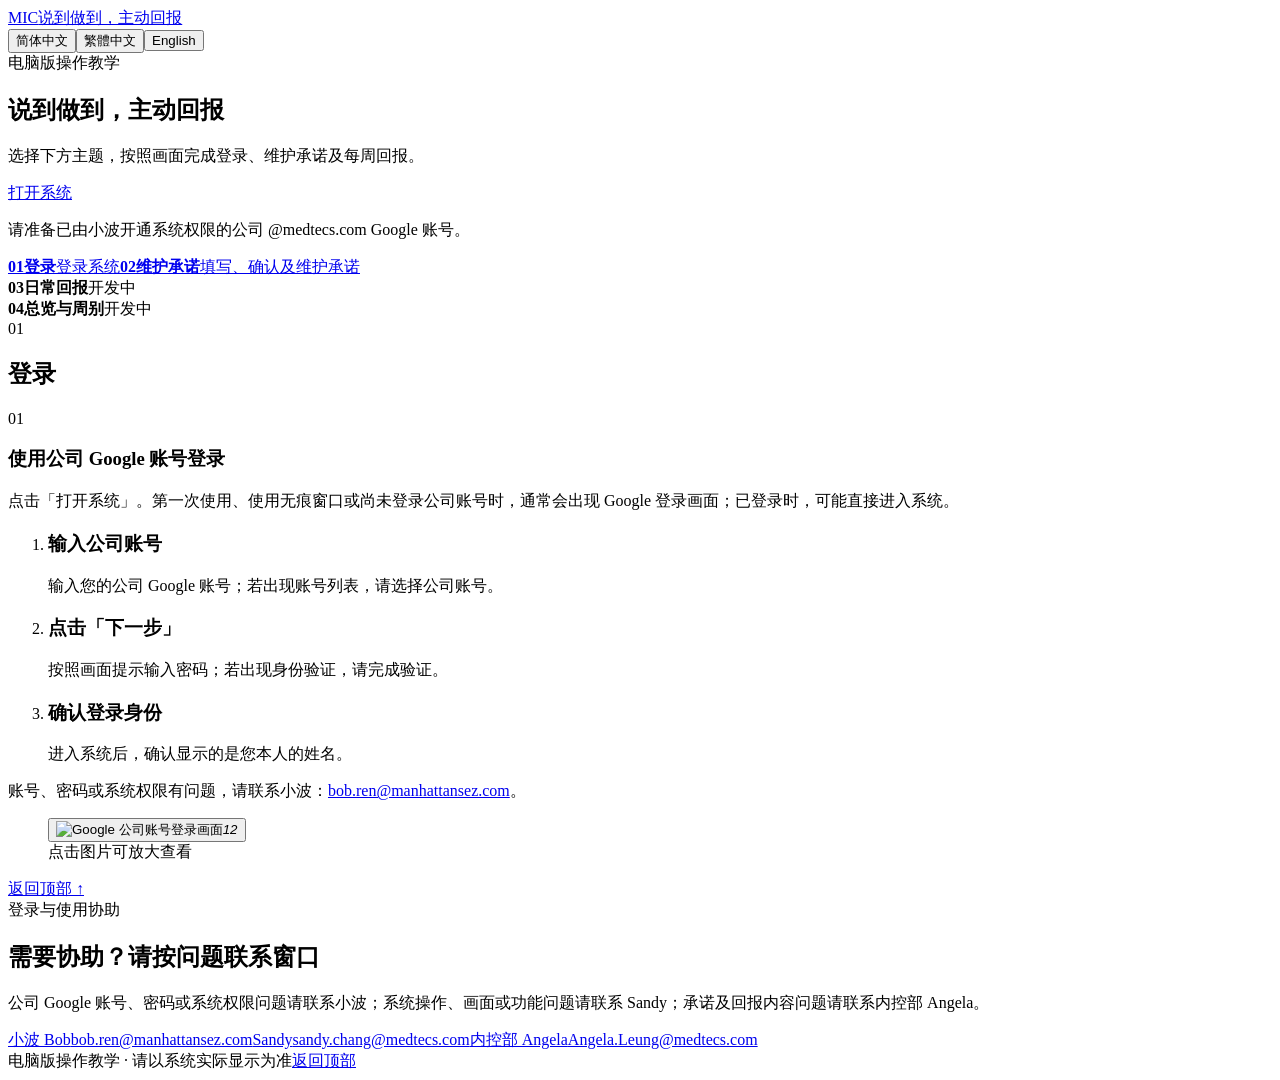
==== index.html @ c00a2375 "Default guide to Simplified Chinese and prioritize language selector" ====
<!doctype html>
<html lang="zh-Hans">
<head>
  <meta charset="utf-8"><meta name="viewport" content="width=device-width,initial-scale=1">
  <title>說到做到，主動回報｜電腦版操作教學</title>
  <meta name="description" content="登入、填寫與確認主管承諾的電腦版操作教學。">
  <link rel="icon" type="image/svg+xml" href="data:image/svg+xml,%3Csvg xmlns='http://www.w3.org/2000/svg' viewBox='0 0 32 32'%3E%3Crect width='32' height='32' rx='7' fill='%23b82032'/%3E%3Cpath d='m8 16 5 5 11-11' fill='none' stroke='white' stroke-width='3'/%3E%3C/svg%3E">
  <link rel="stylesheet" href="style.css?v=12"><script src="guide.js?v=20261030-default-hans" defer></script>
</head>
<body id="top" data-page="0" data-environment="production">
  <header class="topbar"><div class="top-inner"><a href="#top" class="brand"><span class="mic">MIC</span><span data-i="brand">說到做到，主動回報</span></a><nav class="languages" aria-label="Language"><button data-lang="zh-Hans" aria-pressed="true">简体中文</button><button data-lang="zh-Hant" aria-pressed="false">繁體中文</button><button data-lang="en" aria-pressed="false">English</button></nav></div></header>
  <main>
    <section class="intro"><span class="eyebrow" data-i="eyebrow"></span><h1 data-i="title"></h1><p class="lead" data-i="lead"></p><a class="primary system-link" target="_blank" rel="noopener" data-i="open"></a><p class="prereq" data-i="prereq"></p></section>
    <nav class="steps-nav" aria-label="教學步驟"></nav>
    <div id="sections"></div>
    <section class="help" id="help"><span class="eyebrow" data-i="helpLabel"></span><h2 data-i="helpTitle"></h2><p data-i="helpText"></p><div class="contact-list"><a class="contact" href="mailto:bob.ren@manhattansez.com"><span data-i="contactName"></span><span>bob.ren@manhattansez.com</span></a><a class="contact" href="mailto:sandy.chang@medtecs.com"><span data-i="systemContactName"></span><span>sandy.chang@medtecs.com</span></a><a class="contact" href="mailto:Angela.Leung@medtecs.com"><span data-i="contentContactName"></span><span>Angela.Leung@medtecs.com</span></a></div></section>
    <footer><span data-i="footer"></span><a href="#top" data-i="back"></a></footer>
  </main>
  <dialog id="zoom" aria-labelledby="zoom-caption"><div class="zoom-toolbar"><span id="zoom-caption"></span><button id="close-zoom" type="button"></button></div><div id="zoom-content"></div></dialog>
</body></html>
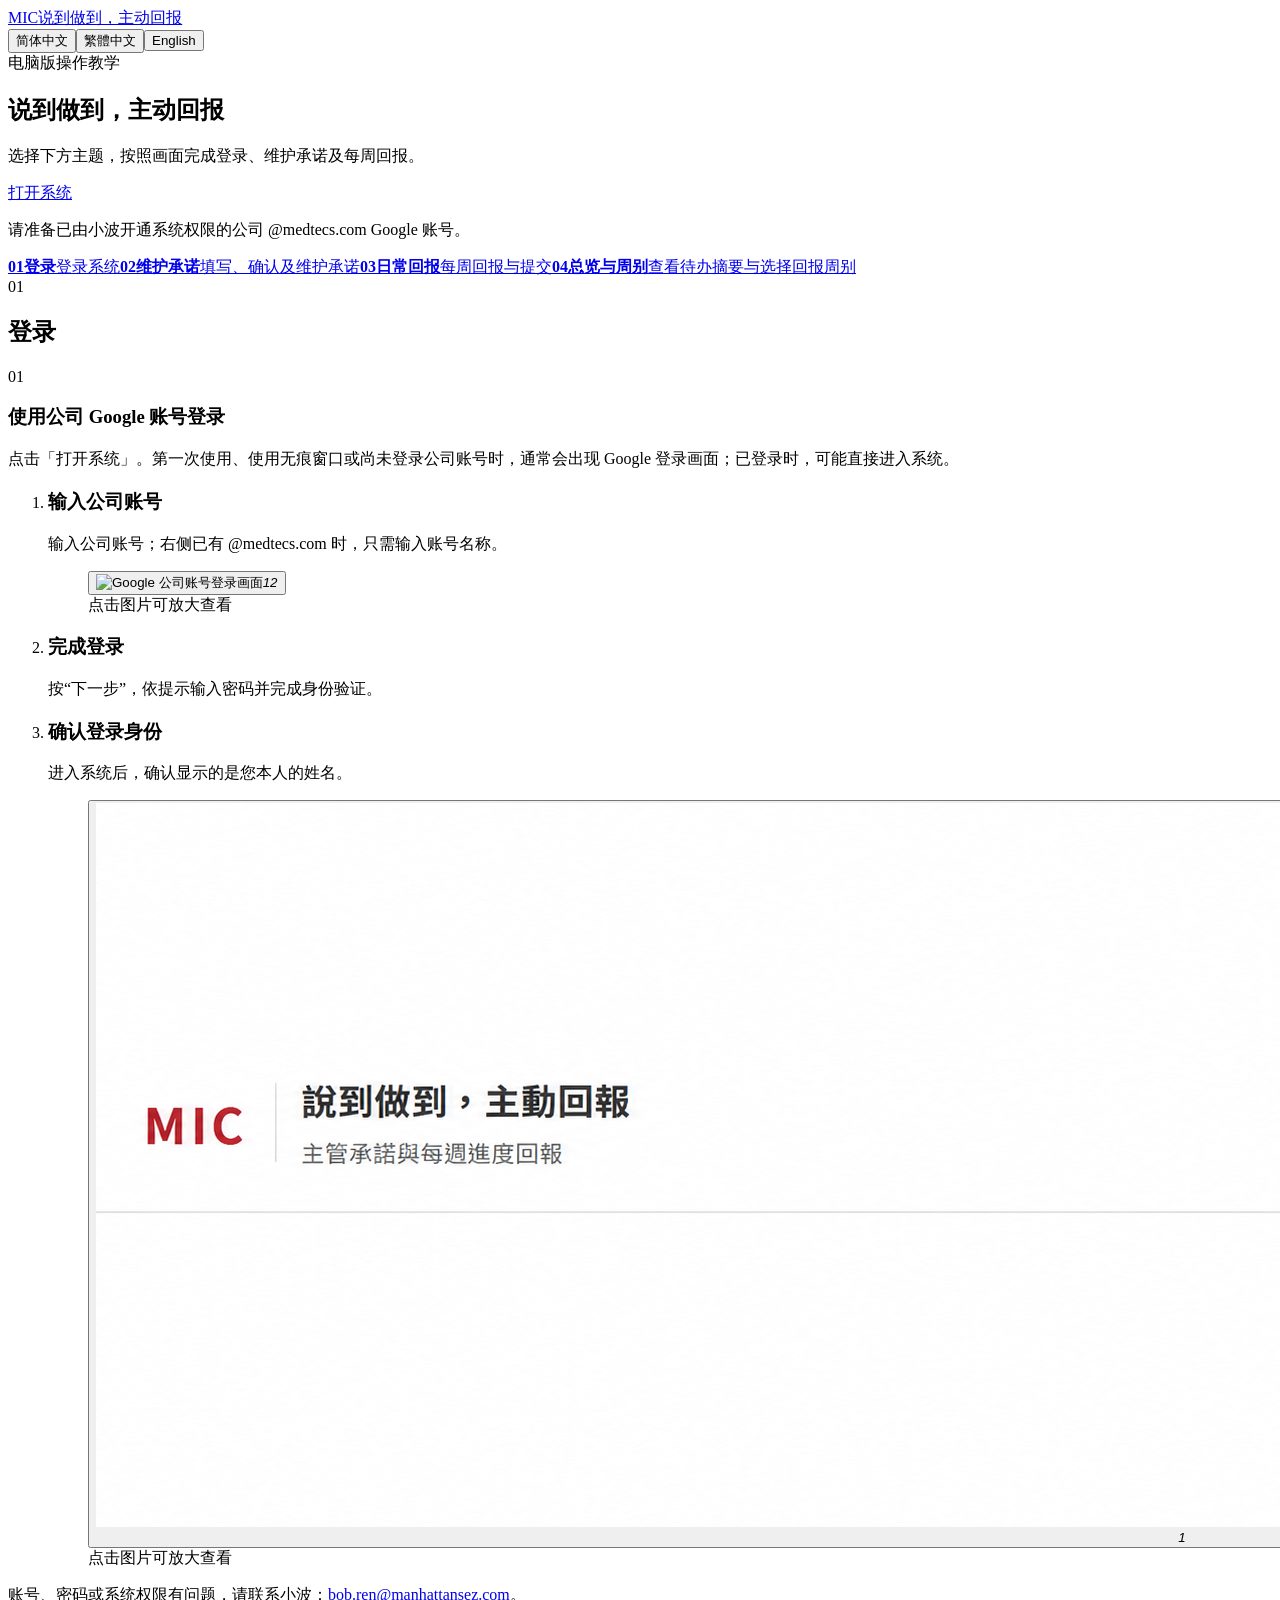
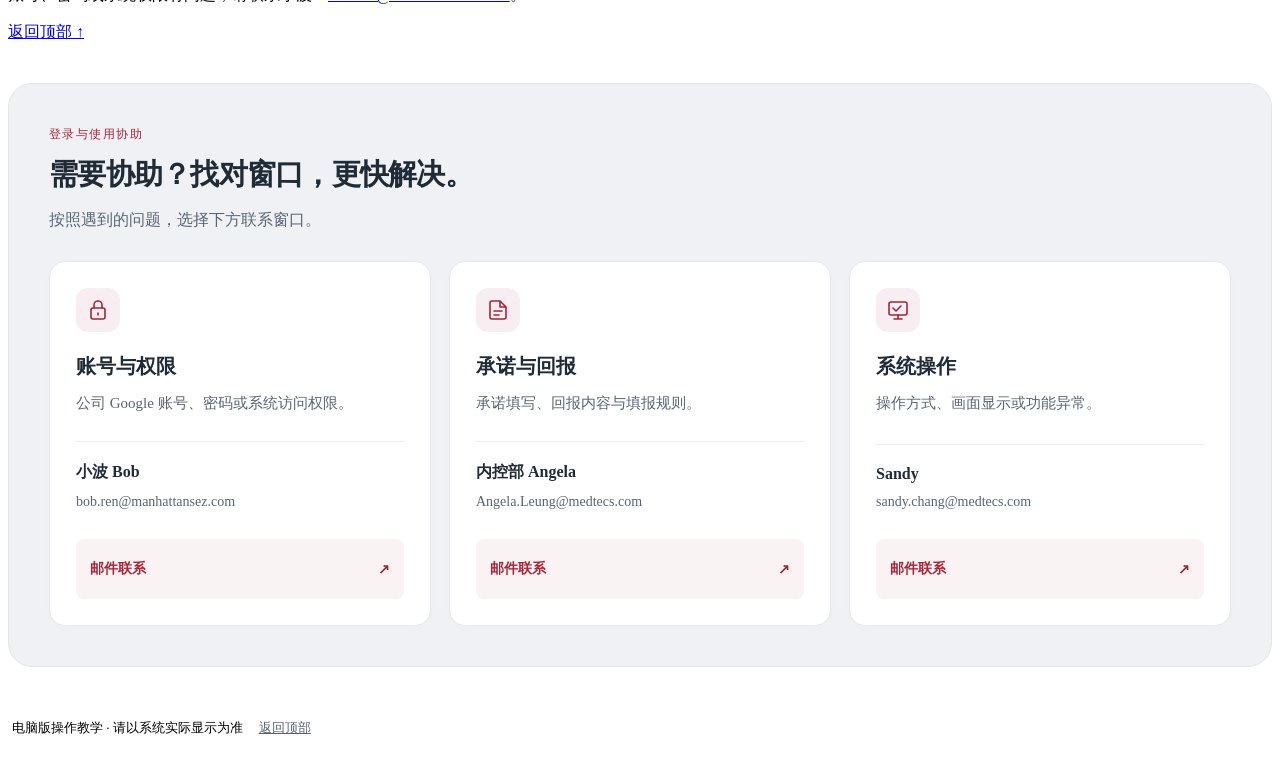
==== commit 99961c54: "Publish current four-topic guide and interactive response lesson to production" ====
--- a/index.html
+++ b/index.html
@@ -5,15 +5,17 @@
   <title>說到做到，主動回報｜電腦版操作教學</title>
   <meta name="description" content="登入、填寫與確認主管承諾的電腦版操作教學。">
   <link rel="icon" type="image/svg+xml" href="data:image/svg+xml,%3Csvg xmlns='http://www.w3.org/2000/svg' viewBox='0 0 32 32'%3E%3Crect width='32' height='32' rx='7' fill='%23b82032'/%3E%3Cpath d='m8 16 5 5 11-11' fill='none' stroke='white' stroke-width='3'/%3E%3C/svg%3E">
-  <link rel="stylesheet" href="style.css?v=12"><script src="guide.js?v=20261030-default-hans" defer></script>
+  <link rel="stylesheet" href="style.css?v=12"><script src="guide.js?v=20261030-default-hans" defer></script>
+  
+<link rel="stylesheet" href="support-cards.css?v=20261021">
 </head>
 <body id="top" data-page="0" data-environment="production">
-  <header class="topbar"><div class="top-inner"><a href="#top" class="brand"><span class="mic">MIC</span><span data-i="brand">說到做到，主動回報</span></a><nav class="languages" aria-label="Language"><button data-lang="zh-Hans" aria-pressed="true">简体中文</button><button data-lang="zh-Hant" aria-pressed="false">繁體中文</button><button data-lang="en" aria-pressed="false">English</button></nav></div></header>
+  <header class="topbar"><div class="top-inner"><a href="#top" class="brand"><span class="mic">MIC</span><span data-i="brand">說到做到，主動回報</span></a><nav class="languages" aria-label="Language"><button data-lang="zh-Hans" aria-pressed="true">简体中文</button><button data-lang="zh-Hant" aria-pressed="false">繁體中文</button><button data-lang="en" aria-pressed="false">English</button></nav></div></header>
   <main>
     <section class="intro"><span class="eyebrow" data-i="eyebrow"></span><h1 data-i="title"></h1><p class="lead" data-i="lead"></p><a class="primary system-link" target="_blank" rel="noopener" data-i="open"></a><p class="prereq" data-i="prereq"></p></section>
     <nav class="steps-nav" aria-label="教學步驟"></nav>
     <div id="sections"></div>
-    <section class="help" id="help"><span class="eyebrow" data-i="helpLabel"></span><h2 data-i="helpTitle"></h2><p data-i="helpText"></p><div class="contact-list"><a class="contact" href="mailto:bob.ren@manhattansez.com"><span data-i="contactName"></span><span>bob.ren@manhattansez.com</span></a><a class="contact" href="mailto:sandy.chang@medtecs.com"><span data-i="systemContactName"></span><span>sandy.chang@medtecs.com</span></a><a class="contact" href="mailto:Angela.Leung@medtecs.com"><span data-i="contentContactName"></span><span>Angela.Leung@medtecs.com</span></a></div></section>
+    <section class="help support-section" id="help" aria-labelledby="support-title"><div class="support-heading"><span class="eyebrow" data-i="helpLabel"></span><h2 id="support-title" data-i="helpTitle"></h2><p data-i="helpText"></p></div><div class="support-grid"><article class="support-card"><div class="support-icon" aria-hidden="true"><svg viewBox="0 0 24 24" fill="none" stroke="currentColor" stroke-width="1.6" stroke-linecap="round" stroke-linejoin="round"><rect x="5" y="10" width="14" height="11" rx="2"/><path d="M8 10V7a4 4 0 0 1 8 0v3m-4 5v2"/></svg></div><h3 data-i="accountCategory"></h3><p class="support-summary" data-i="accountSummary"></p><div class="support-person"><strong data-i="contactName"></strong><a class="support-email" href="mailto:bob.ren@manhattansez.com">bob.ren@manhattansez.com</a></div><a class="support-action" href="mailto:bob.ren@manhattansez.com"><span data-i="contactAction"></span><span aria-hidden="true">↗</span></a></article><article class="support-card"><div class="support-icon" aria-hidden="true"><svg viewBox="0 0 24 24" fill="none" stroke="currentColor" stroke-width="1.6" stroke-linecap="round" stroke-linejoin="round"><path d="M14 3H6a2 2 0 0 0-2 2v14a2 2 0 0 0 2 2h12a2 2 0 0 0 2-2V9zM14 3v6h6M8 13h8m-8 4h5"/></svg></div><h3 data-i="contentCategory"></h3><p class="support-summary" data-i="contentSummary"></p><div class="support-person"><strong data-i="contentContactName"></strong><a class="support-email" href="mailto:Angela.Leung@medtecs.com">Angela.Leung@medtecs.com</a></div><a class="support-action" href="mailto:Angela.Leung@medtecs.com"><span data-i="contactAction"></span><span aria-hidden="true">↗</span></a></article><article class="support-card"><div class="support-icon" aria-hidden="true"><svg viewBox="0 0 24 24" fill="none" stroke="currentColor" stroke-width="1.6" stroke-linecap="round" stroke-linejoin="round"><rect x="3" y="4" width="18" height="13" rx="2"/><path d="M8 21h8m-4-4v4m-5-11 3 3 5-5"/></svg></div><h3 data-i="systemCategory"></h3><p class="support-summary" data-i="systemSummary"></p><div class="support-person"><strong data-i="systemContactName"></strong><a class="support-email" href="mailto:sandy.chang@medtecs.com">sandy.chang@medtecs.com</a></div><a class="support-action" href="mailto:sandy.chang@medtecs.com"><span data-i="contactAction"></span><span aria-hidden="true">↗</span></a></article></div></section>
     <footer><span data-i="footer"></span><a href="#top" data-i="back"></a></footer>
   </main>
   <dialog id="zoom" aria-labelledby="zoom-caption"><div class="zoom-toolbar"><span id="zoom-caption"></span><button id="close-zoom" type="button"></button></div><div id="zoom-content"></div></dialog>
--- a/support-cards.css
+++ b/support-cards.css
@@ -0,0 +1,45 @@
+.help.support-section {
+  --support-ink: #202b38;
+  --support-muted: #586575;
+  --support-accent: #a82439;
+  margin: 40px 0 32px;
+  padding: 40px;
+  border: 1px solid #e3e5e9;
+  border-radius: 24px;
+  background: #f0f1f4;
+  color: var(--support-ink);
+  scroll-margin-top: 100px;
+}
+.support-heading { margin-bottom: 28px; }
+.support-heading .eyebrow { font-size: 12px; letter-spacing: .12em; color: var(--support-accent); }
+.support-section .support-heading h2 { margin: 10px 0; font-size: clamp(24px, 2.3vw, 30px); line-height: 1.45; letter-spacing: -.025em; }
+.support-heading p { margin: 0; font-size: 16px; color: var(--support-muted); line-height: 1.7; }
+.support-grid { display: grid; grid-template-columns: repeat(3, minmax(0, 1fr)); gap: 18px; }
+.support-card { display: flex; flex-direction: column; min-width: 0; padding: 26px; background: #fff; border: 1px solid #e5e7eb; border-radius: 16px; box-shadow: 0 3px 10px #202b3803; }
+.support-icon { display: grid; place-items: center; width: 44px; height: 44px; border-radius: 12px; background: #f8edf0; color: var(--support-accent); margin-bottom: 20px; }
+.support-icon svg { width: 24px; height: 24px; }
+.support-card h3 { font-size: 20px; line-height: 1.4; margin: 0 0 10px; color: var(--support-ink); }
+.support-card .support-summary { font-size: 15px; line-height: 1.8; color: var(--support-muted); margin: 0 0 24px; }
+.support-person { margin-top: auto; padding-top: 20px; border-top: 1px solid #edf0f3; }
+.support-person strong { display: block; font-size: 16px; font-weight: 650; }
+.support-email { display: block; padding: 8px 0; color: var(--support-muted); text-decoration: none; font-size: 14px; line-height: 1.6; overflow-wrap: anywhere; min-height: 44px; box-sizing: border-box; }
+.support-action { display: flex; align-items: center; justify-content: space-between; min-height: 44px; margin-top: 12px; padding: 8px 14px; border-radius: 8px; background: #f9f3f4; color: var(--support-accent); text-decoration: none; font-size: 14px; font-weight: 650; transition: background .18s, color .18s; }
+.support-action:hover { background: var(--support-accent); color: #fff; }
+.support-email:hover { color: var(--support-accent); text-decoration: underline; }
+.support-section a:focus-visible { outline: 3px solid var(--support-accent); outline-offset: 4px; }
+.support-section + footer { align-items: center; font-size: 13px; padding: 20px 4px 28px; }
+.support-section + footer a { background: transparent; border: 0; padding: 10px 0 10px 16px; color: #586575; font-size: 13px; min-height: 44px; }
+@media (max-width: 1000px) {
+  .help.support-section { padding: 28px; }
+  .support-grid { gap: 12px; }
+  .support-card { padding: 20px; }
+}
+@media (max-width: 760px) {
+  .help.support-section { margin: 28px 0 20px; padding: 24px 16px; border-radius: 18px; }
+  .support-grid { grid-template-columns: 1fr; gap: 16px; }
+  .support-card { padding: 24px; }
+  .support-card .support-summary { margin-bottom: 20px; }
+  .support-section + footer { align-items: flex-start; }
+  .support-section + footer a { padding-left: 0; }
+}
+@media (prefers-reduced-motion: reduce) { .support-action { transition: none; } }
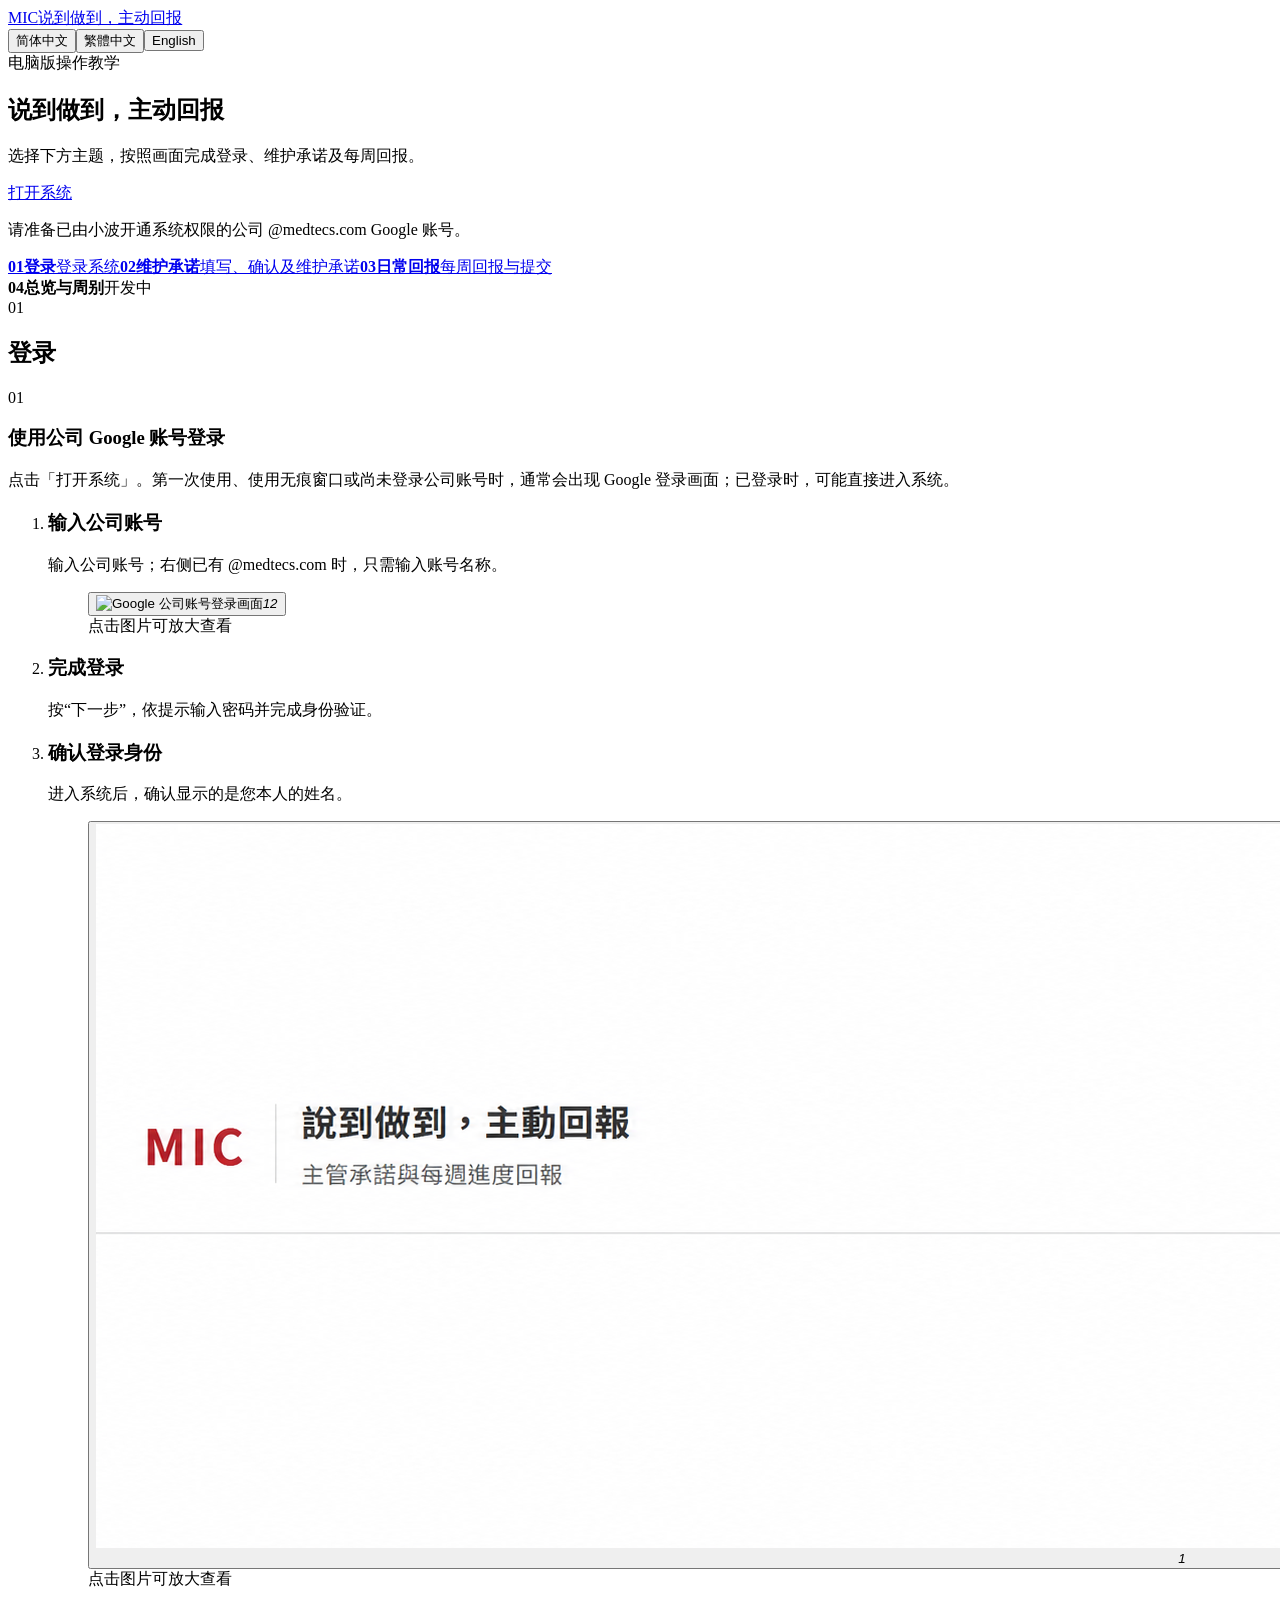
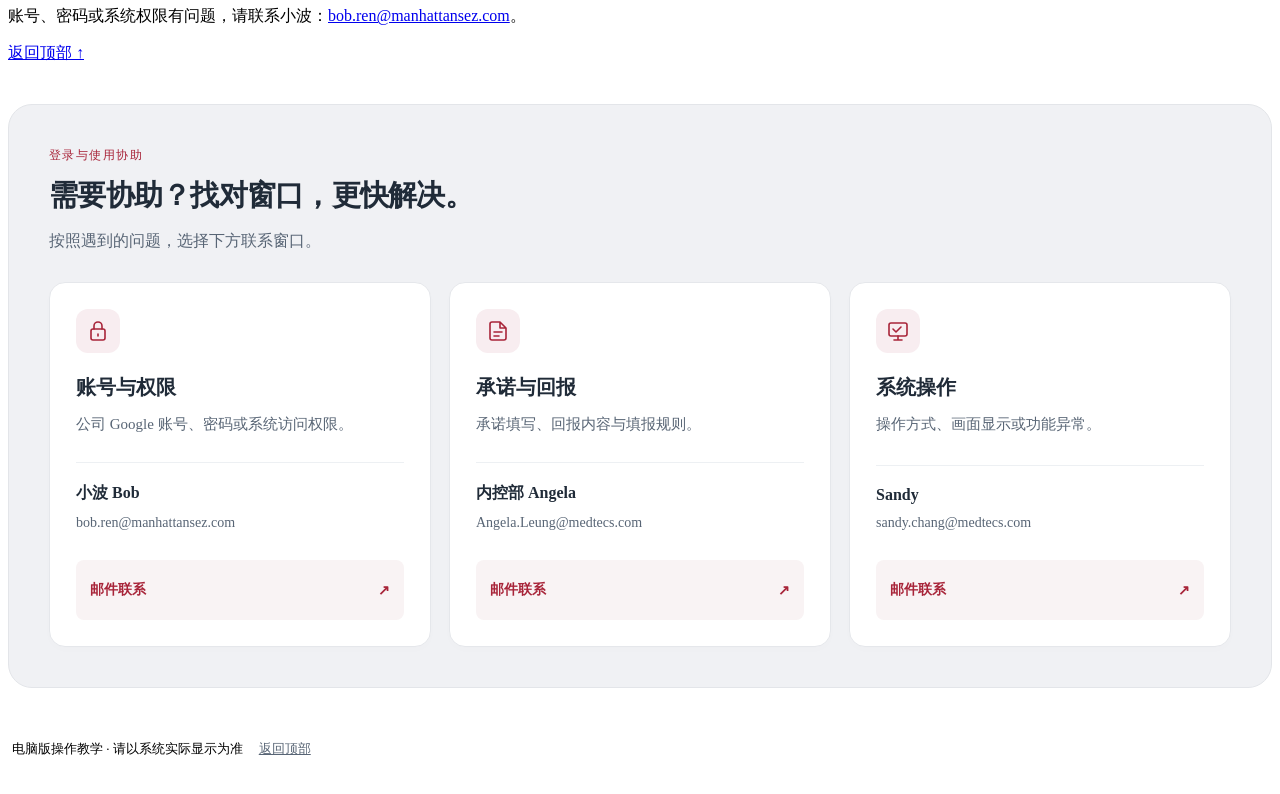
==== commit d131cfec: "Keep overview lesson unavailable in production while preserving preview" ====
--- a/index.html
+++ b/index.html
@@ -5,7 +5,7 @@
   <title>說到做到，主動回報｜電腦版操作教學</title>
   <meta name="description" content="登入、填寫與確認主管承諾的電腦版操作教學。">
   <link rel="icon" type="image/svg+xml" href="data:image/svg+xml,%3Csvg xmlns='http://www.w3.org/2000/svg' viewBox='0 0 32 32'%3E%3Crect width='32' height='32' rx='7' fill='%23b82032'/%3E%3Cpath d='m8 16 5 5 11-11' fill='none' stroke='white' stroke-width='3'/%3E%3C/svg%3E">
-  <link rel="stylesheet" href="style.css?v=12"><script src="guide.js?v=20261030-default-hans" defer></script>
+  <link rel="stylesheet" href="style.css?v=12"><script src="guide.js?v=20261030-hold-overview" defer></script>
   
 <link rel="stylesheet" href="support-cards.css?v=20261021">
 </head>
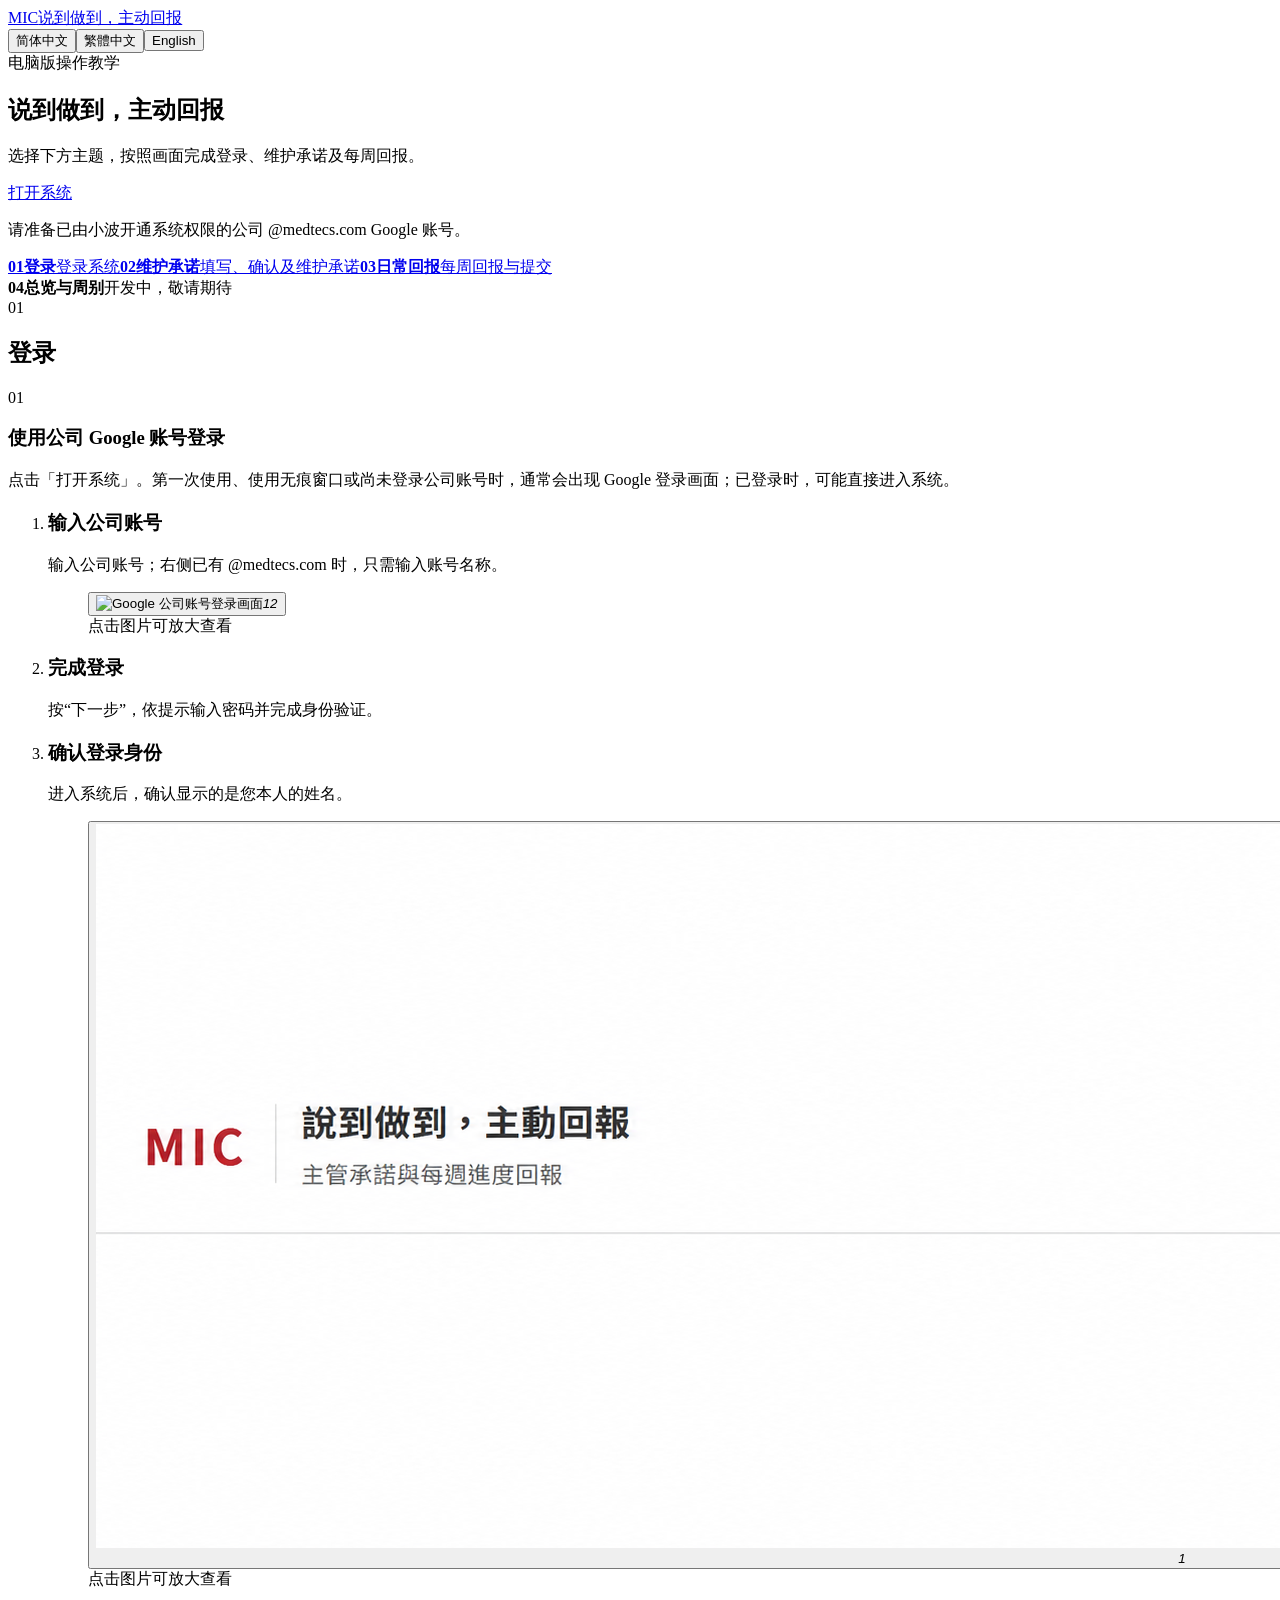
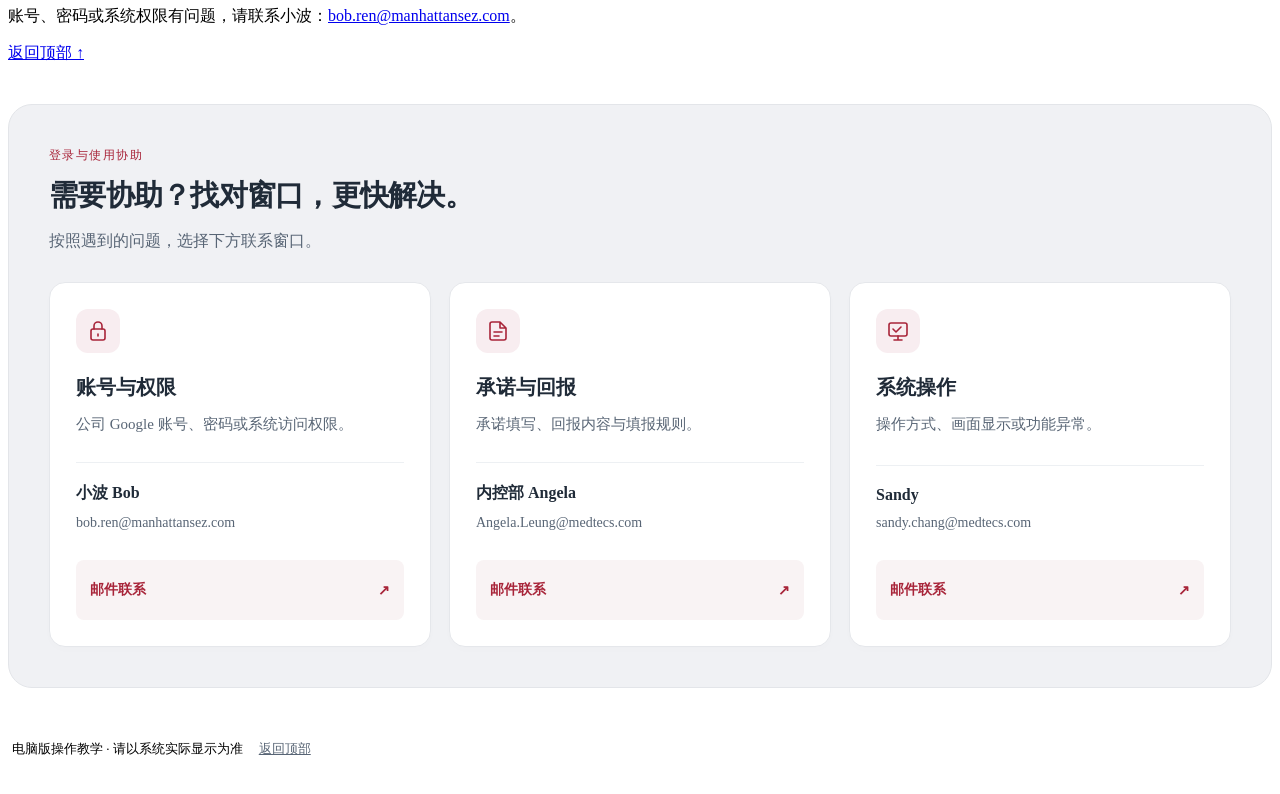
==== commit 23cebbc1: "Show coming-soon message for unavailable overview lesson" ====
--- a/index.html
+++ b/index.html
@@ -5,7 +5,7 @@
   <title>說到做到，主動回報｜電腦版操作教學</title>
   <meta name="description" content="登入、填寫與確認主管承諾的電腦版操作教學。">
   <link rel="icon" type="image/svg+xml" href="data:image/svg+xml,%3Csvg xmlns='http://www.w3.org/2000/svg' viewBox='0 0 32 32'%3E%3Crect width='32' height='32' rx='7' fill='%23b82032'/%3E%3Cpath d='m8 16 5 5 11-11' fill='none' stroke='white' stroke-width='3'/%3E%3C/svg%3E">
-  <link rel="stylesheet" href="style.css?v=12"><script src="guide.js?v=20261030-hold-overview" defer></script>
+  <link rel="stylesheet" href="style.css?v=12"><script src="guide.js?v=20261030-coming-soon" defer></script>
   
 <link rel="stylesheet" href="support-cards.css?v=20261021">
 </head>
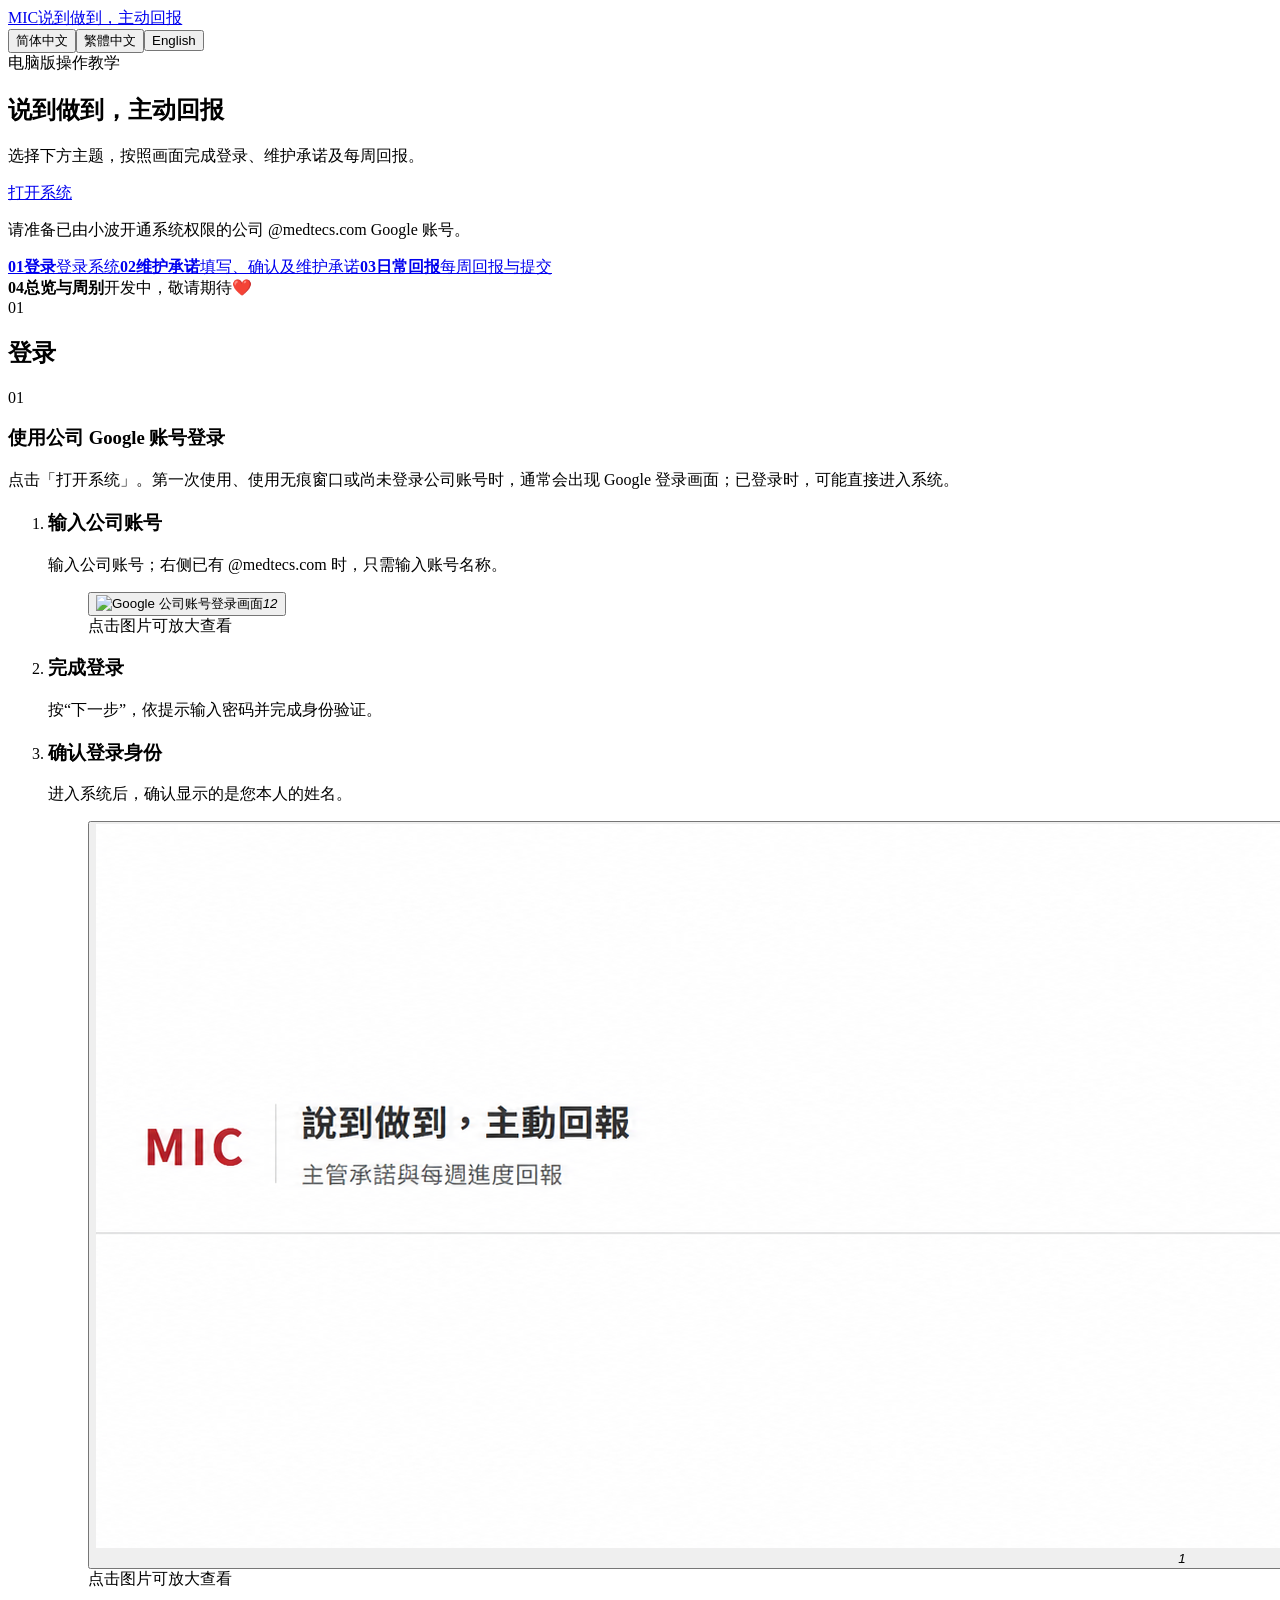
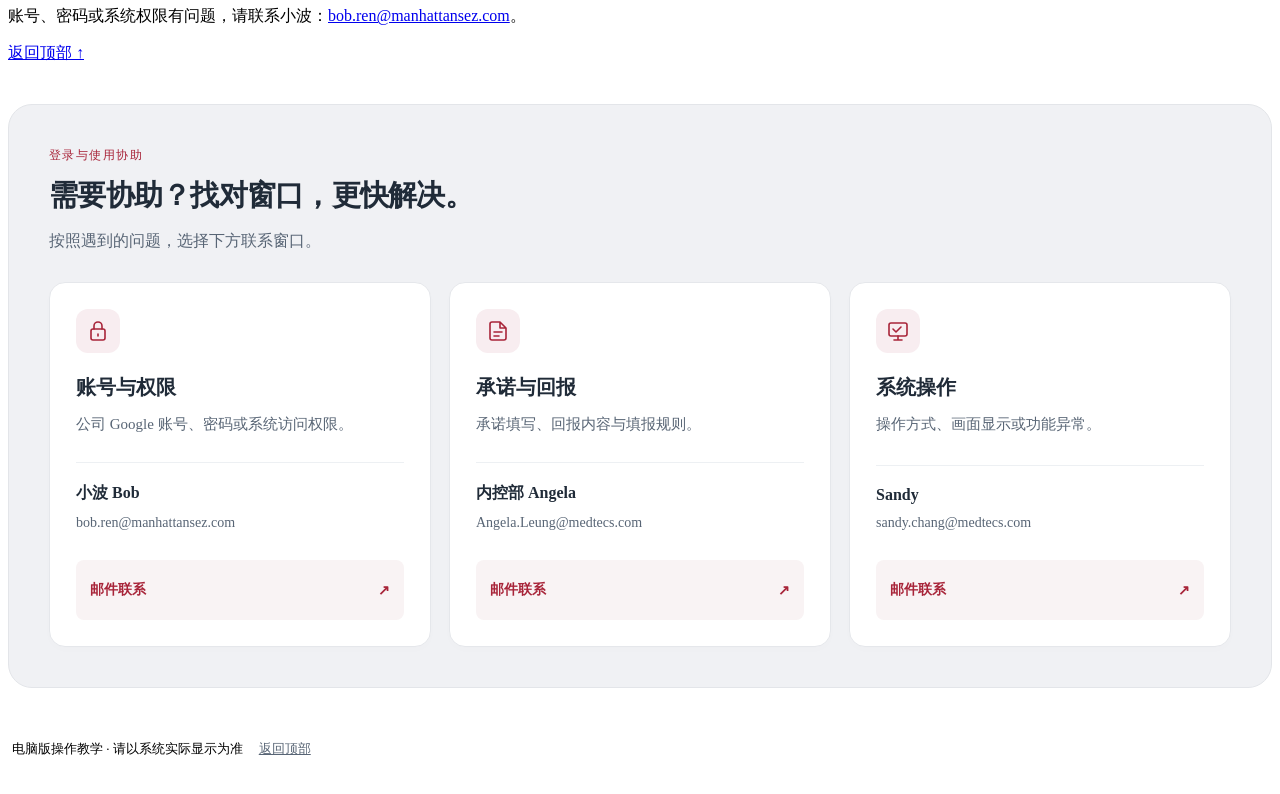
==== commit 1d827289: "Add heart to overview coming-soon message" ====
--- a/index.html
+++ b/index.html
@@ -5,7 +5,7 @@
   <title>說到做到，主動回報｜電腦版操作教學</title>
   <meta name="description" content="登入、填寫與確認主管承諾的電腦版操作教學。">
   <link rel="icon" type="image/svg+xml" href="data:image/svg+xml,%3Csvg xmlns='http://www.w3.org/2000/svg' viewBox='0 0 32 32'%3E%3Crect width='32' height='32' rx='7' fill='%23b82032'/%3E%3Cpath d='m8 16 5 5 11-11' fill='none' stroke='white' stroke-width='3'/%3E%3C/svg%3E">
-  <link rel="stylesheet" href="style.css?v=12"><script src="guide.js?v=20261030-coming-soon" defer></script>
+  <link rel="stylesheet" href="style.css?v=12"><script src="guide.js?v=20261030-coming-soon-heart" defer></script>
   
 <link rel="stylesheet" href="support-cards.css?v=20261021">
 </head>
